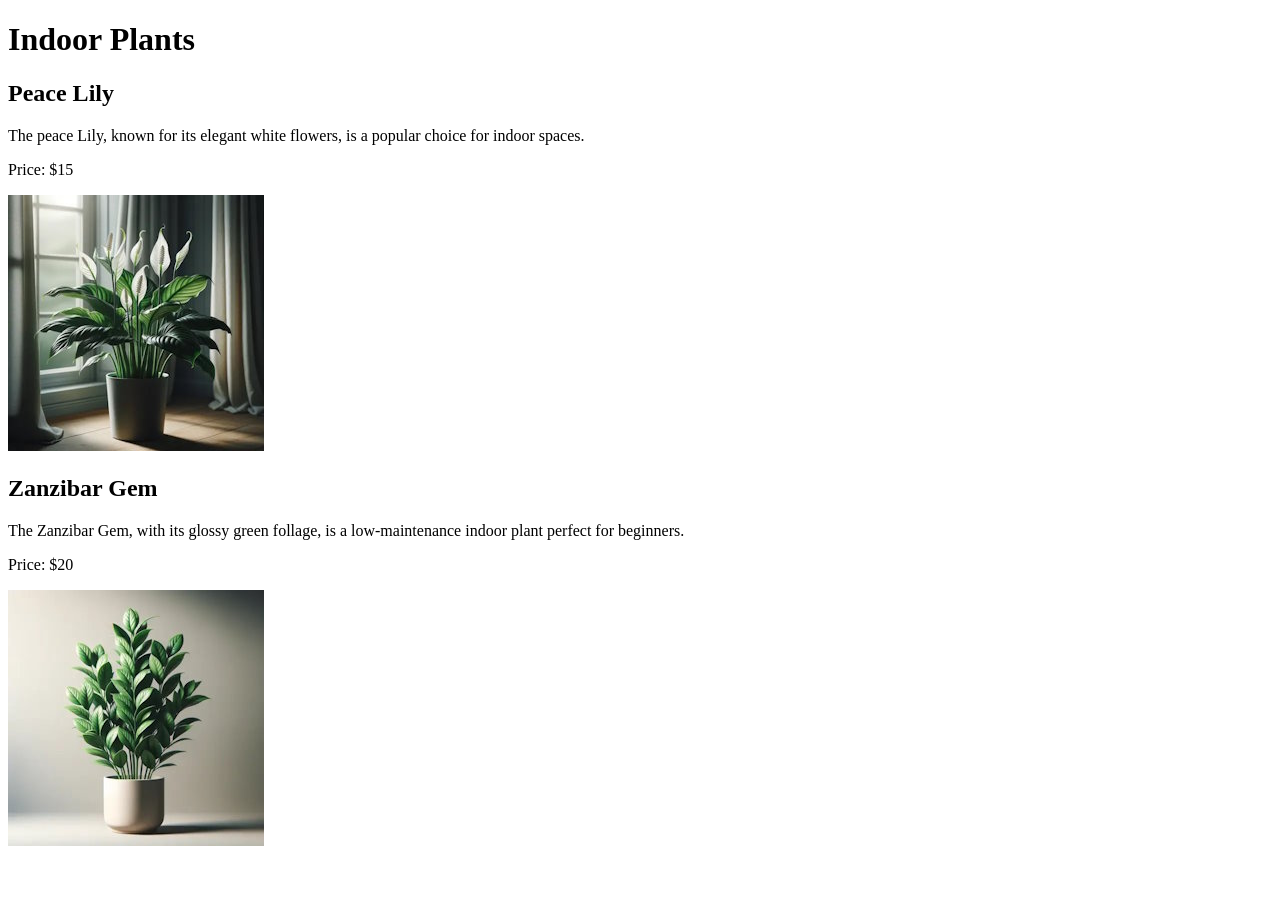
==== 01-Flower-Shop/index.html @ ce6f1b55 "A simple page for a flower shop - Set up basic HTML5 document structure in index.html - Added UTF-8 " ====
<!DOCTYPE html>
<html lang="en">
<head>
  <meta charset="UTF-8">
  <meta name="viewport" content="width=device-width, initial-scale=1.0">
  <meta name="description" content="Explore a variety of indoor plants for your home or office.">
  <title>Indoor Plants</title>
</head>
<body>

  <h1>Indoor Plants</h1>
  
  <h2>Peace Lily</h2>
  <p>The peace Lily, known for its elegant white flowers, is a popular choice for indoor spaces.</p>
  <p>Price: $15</p>
  <img src="spathiphyllum-peace-lily.jpg" alt="Peace Lily">

  <h2>Zanzibar Gem</h2>
  <p>The Zanzibar Gem, with its glossy green follage, is a low-maintenance indoor plant perfect for beginners.</p>
  <p>Price: $20</p>
  <img src="zamioculcas-zanzibar-gem.jpg" alt="Zanzibar Gem">
  
</body>
</html>
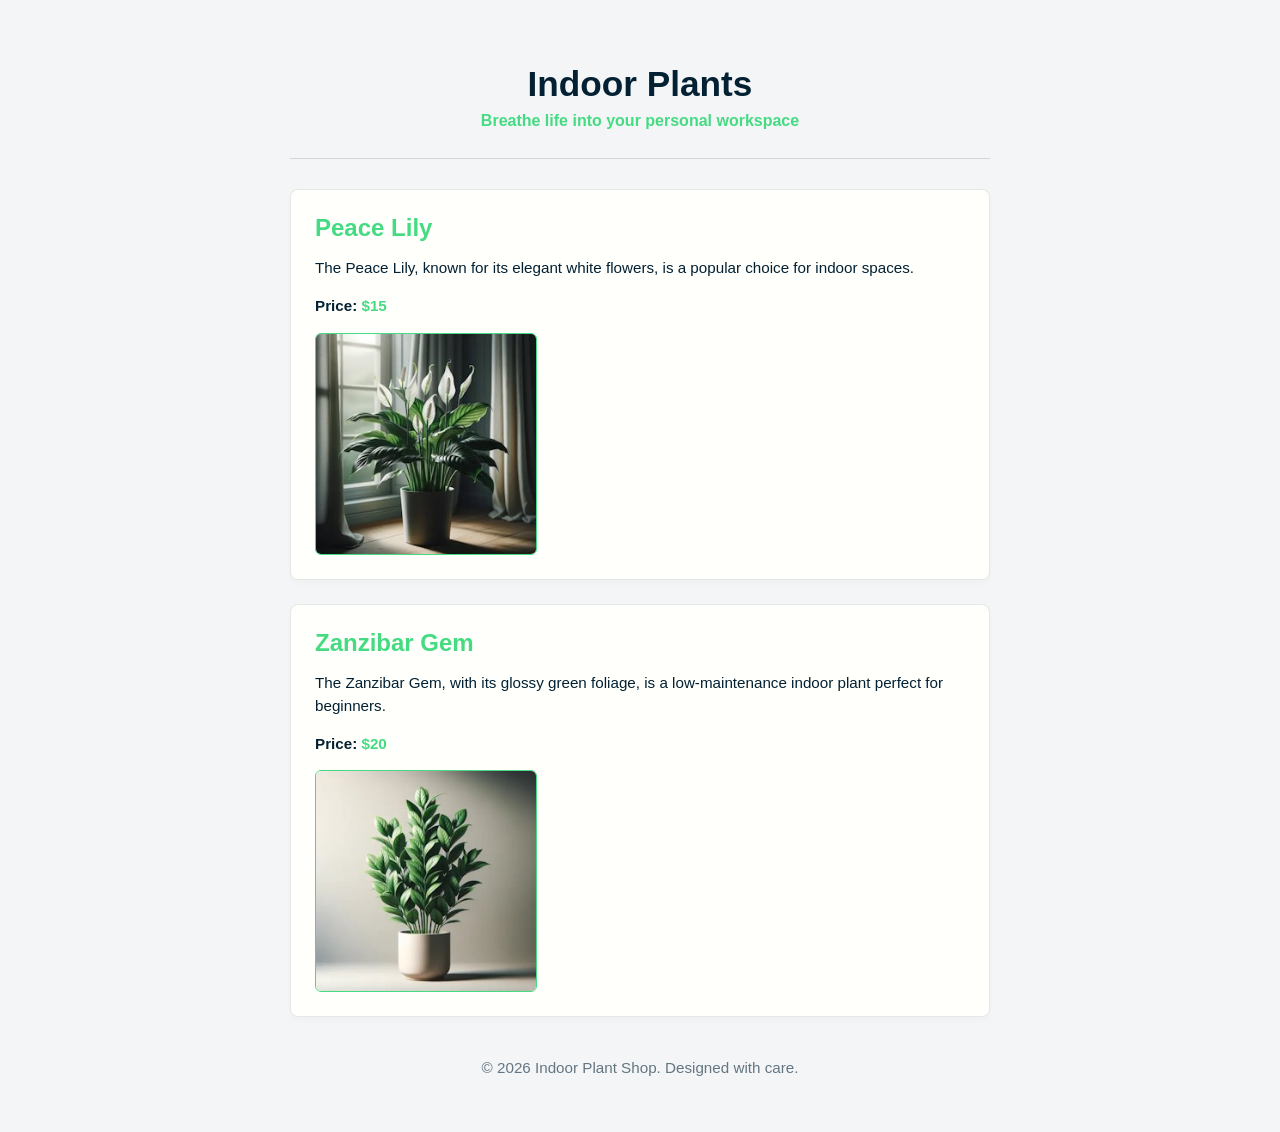
==== commit 950d721c: "Add semantic layout and basic styles to flower shop" ====
--- a/01-Flower-Shop/index.html
+++ b/01-Flower-Shop/index.html
@@ -5,20 +5,125 @@
   <meta name="viewport" content="width=device-width, initial-scale=1.0">
   <meta name="description" content="Explore a variety of indoor plants for your home or office.">
   <title>Indoor Plants</title>
+  
+  <style>
+    /* Soft Gray Theme Styles */
+    body {
+      background-color: #f4f5f7; /* Soft gray to prevent eye strain */
+      color: #032133;            /* Dark blue text for clear readability */
+      font-family: 'Segoe UI', Tahoma, Geneva, Verdana, sans-serif;
+      margin: 0;
+      padding: 40px 20px;
+    }
+
+    main {
+      max-width: 700px;
+      margin: 0 auto;
+    }
+
+    /* Header styling */
+    header {
+      text-align: center;
+      margin-bottom: 30px;
+    }
+
+    h1 {
+      color: #032133;
+      font-size: 2.2rem;
+      margin-bottom: 5px;
+    }
+
+    .subtitle {
+      color: #45db82; /* Accent green */
+      margin: 0;
+      font-size: 1rem;
+      font-weight: 600;
+    }
+
+    hr {
+      border: 0;
+      height: 1px;
+      background-color: rgba(3, 33, 51, 0.15); /* Soft dark divider line */
+      margin: 25px 0;
+    }
+
+    /* Card styling */
+    article {
+      background-color: #fffffb; /* Soft off-white for the cards to stand out */
+      border: 1px solid rgba(3, 33, 51, 0.1); 
+      border-radius: 8px;
+      padding: 24px;
+      margin-bottom: 24px;
+      box-shadow: 0 4px 6px rgba(3, 33, 51, 0.02); /* Very subtle depth shadow */
+    }
+
+    h2 {
+      color: #45db82; /* Green heading */
+      margin-top: 0;
+      margin-bottom: 12px;
+      font-size: 1.5rem;
+    }
+
+    p {
+      font-size: 0.95rem;
+      line-height: 1.5;
+      margin-bottom: 12px;
+    }
+
+    .price-tag {
+      font-weight: bold;
+    }
+
+    .price-value {
+      color: #45db82; /* Accent green price */
+    }
+
+    /* Image containment */
+    .plant-img {
+      display: block;
+      border: 1px solid #45db82; /* Clean green border around image */
+      border-radius: 6px;
+      margin-top: 15px;
+    }
+
+    /* Footer */
+    footer {
+      text-align: center;
+      margin-top: 40px;
+      font-size: 0.8rem;
+      color: rgba(3, 33, 51, 0.6);
+    }
+  </style>
 </head>
 <body>
 
-  <h1>Indoor Plants</h1>
-  
-  <h2>Peace Lily</h2>
-  <p>The peace Lily, known for its elegant white flowers, is a popular choice for indoor spaces.</p>
-  <p>Price: $15</p>
-  <img src="spathiphyllum-peace-lily.jpg" alt="Peace Lily">
+  <main>
+    <header>
+      <h1>Indoor Plants</h1>
+      <p class="subtitle">Breathe life into your personal workspace</p>
+      <hr>
+    </header>
 
-  <h2>Zanzibar Gem</h2>
-  <p>The Zanzibar Gem, with its glossy green follage, is a low-maintenance indoor plant perfect for beginners.</p>
-  <p>Price: $20</p>
-  <img src="zamioculcas-zanzibar-gem.jpg" alt="Zanzibar Gem">
-  
+    <!-- Plant 1 -->
+    <article>
+      <h2>Peace Lily</h2>
+      <p>The Peace Lily, known for its elegant white flowers, is a popular choice for indoor spaces.</p>
+      <p class="price-tag">Price: <span class="price-value">$15</span></p>
+      <img src="spathiphyllum-peace-lily.jpg" alt="Peace Lily" width="220" height="220" class="plant-img">
+    </article>
+
+    <!-- Plant 2 -->
+    <article>
+      <h2>Zanzibar Gem</h2>
+      <p>The Zanzibar Gem, with its glossy green foliage, is a low-maintenance indoor plant perfect for beginners.</p>
+      <p class="price-tag">Price: <span class="price-value">$20</span></p>
+      <img src="zamioculcas-zanzibar-gem.jpg" alt="Zanzibar Gem" width="220" height="220" class="plant-img">
+    </article>
+
+    <footer>
+      <p>&copy; 2026 Indoor Plant Shop. Designed with care.</p>
+    </footer>
+  </main>
+
 </body>
 </html>
